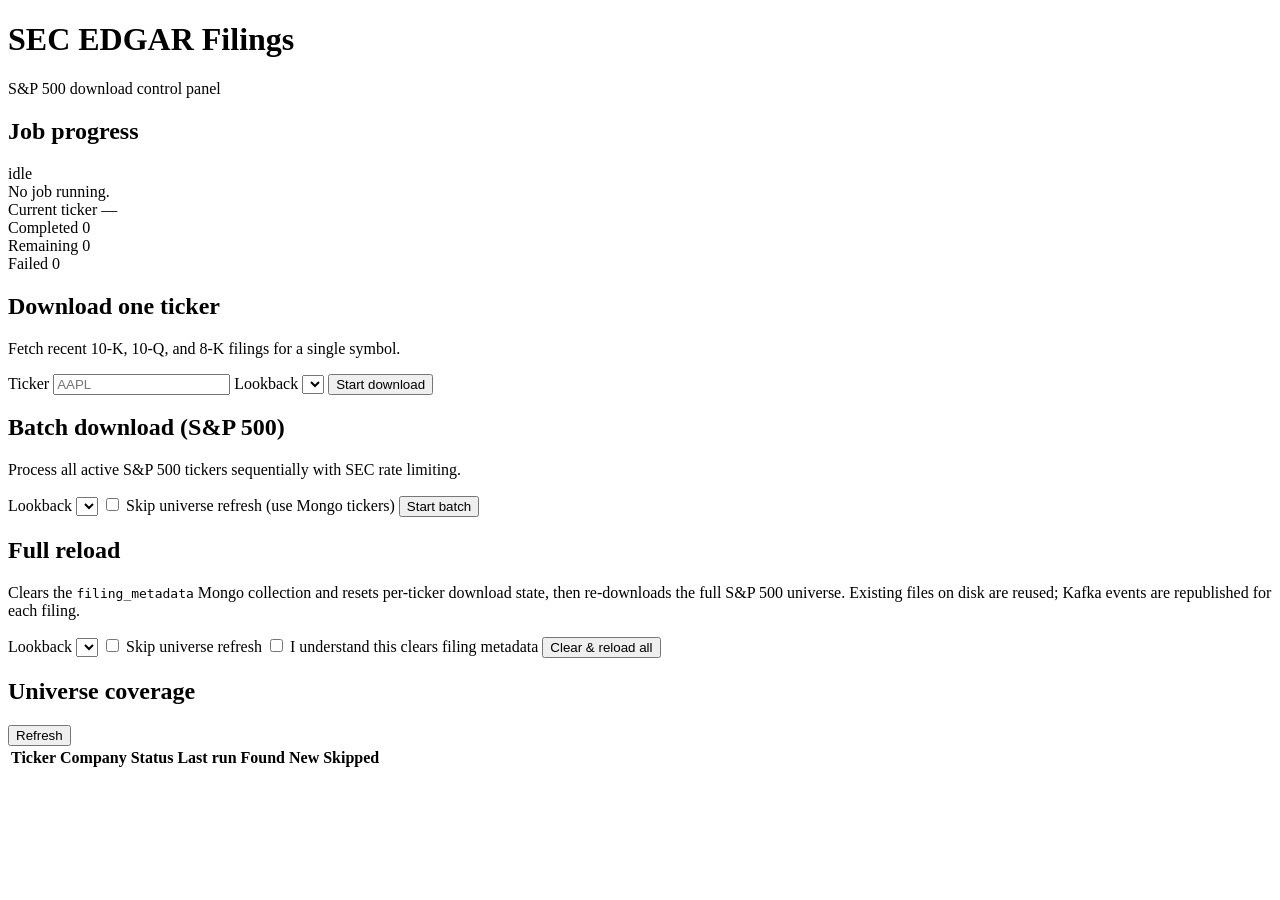
==== app/static/index.html @ 2fca0395 "Add web UI and job control API for S&P 500 downloads. Expose batch progress, single-ticker and full-" ====
<!DOCTYPE html>
<html lang="en">
<head>
  <meta charset="UTF-8" />
  <meta name="viewport" content="width=device-width, initial-scale=1.0" />
  <title>SEC EDGAR Filings</title>
  <link rel="stylesheet" href="/static/style.css" />
</head>
<body>
  <header class="header">
    <div>
      <h1>SEC EDGAR Filings</h1>
      <p class="subtitle">S&amp;P 500 download control panel</p>
    </div>
    <div class="header-meta" id="runtime-meta"></div>
  </header>

  <main class="layout">
    <section class="card progress-card" id="progress-section">
      <div class="card-header">
        <h2>Job progress</h2>
        <span class="badge" id="job-status-badge">idle</span>
      </div>
      <div id="no-job" class="muted">No job running.</div>
      <div id="job-details" class="hidden">
        <div class="progress-stats">
          <div class="stat">
            <span class="stat-label">Current ticker</span>
            <span class="stat-value" id="current-ticker">—</span>
          </div>
          <div class="stat">
            <span class="stat-label">Completed</span>
            <span class="stat-value" id="completed-count">0</span>
          </div>
          <div class="stat">
            <span class="stat-label">Remaining</span>
            <span class="stat-value" id="remaining-count">0</span>
          </div>
          <div class="stat">
            <span class="stat-label">Failed</span>
            <span class="stat-value" id="failed-count">0</span>
          </div>
        </div>
        <div class="progress-bar-wrap">
          <div class="progress-bar" id="progress-bar"></div>
        </div>
        <p class="job-message" id="job-message"></p>
        <p class="job-error hidden" id="job-error"></p>
      </div>
    </section>

    <section class="card">
      <h2>Download one ticker</h2>
      <p class="muted">Fetch recent 10-K, 10-Q, and 8-K filings for a single symbol.</p>
      <form id="single-ticker-form" class="form-grid">
        <label>
          Ticker
          <input type="text" id="single-ticker" placeholder="AAPL" required maxlength="10" />
        </label>
        <label>
          Lookback
          <select id="single-lookback" class="lookback-select"></select>
        </label>
        <button type="submit" class="btn primary">Start download</button>
      </form>
    </section>

    <section class="card">
      <h2>Batch download (S&amp;P 500)</h2>
      <p class="muted">Process all active S&amp;P 500 tickers sequentially with SEC rate limiting.</p>
      <form id="batch-form" class="form-grid">
        <label>
          Lookback
          <select id="batch-lookback" class="lookback-select"></select>
        </label>
        <label class="checkbox-label">
          <input type="checkbox" id="batch-skip-refresh" />
          Skip universe refresh (use Mongo tickers)
        </label>
        <button type="submit" class="btn primary">Start batch</button>
      </form>
    </section>

    <section class="card danger-card">
      <h2>Full reload</h2>
      <p class="muted">
        Clears the <code>filing_metadata</code> Mongo collection and resets per-ticker
        download state, then re-downloads the full S&amp;P 500 universe. Existing
        files on disk are reused; Kafka events are republished for each filing.
      </p>
      <form id="reload-form" class="form-grid">
        <label>
          Lookback
          <select id="reload-lookback" class="lookback-select"></select>
        </label>
        <label class="checkbox-label">
          <input type="checkbox" id="reload-skip-refresh" />
          Skip universe refresh
        </label>
        <label class="checkbox-label confirm-label">
          <input type="checkbox" id="reload-confirm" required />
          I understand this clears filing metadata
        </label>
        <button type="submit" class="btn danger">Clear &amp; reload all</button>
      </form>
    </section>

    <section class="card">
      <div class="card-header">
        <h2>Universe coverage</h2>
        <button type="button" class="btn subtle" id="refresh-universe">Refresh</button>
      </div>
      <div class="coverage-stats" id="coverage-stats"></div>
      <div class="ticker-table-wrap">
        <table class="ticker-table">
          <thead>
            <tr>
              <th>Ticker</th>
              <th>Company</th>
              <th>Status</th>
              <th>Last run</th>
              <th>Found</th>
              <th>New</th>
              <th>Skipped</th>
            </tr>
          </thead>
          <tbody id="ticker-table-body"></tbody>
        </table>
      </div>
    </section>
  </main>

  <div class="toast hidden" id="toast"></div>
  <script src="/static/app.js"></script>
</body>
</html>
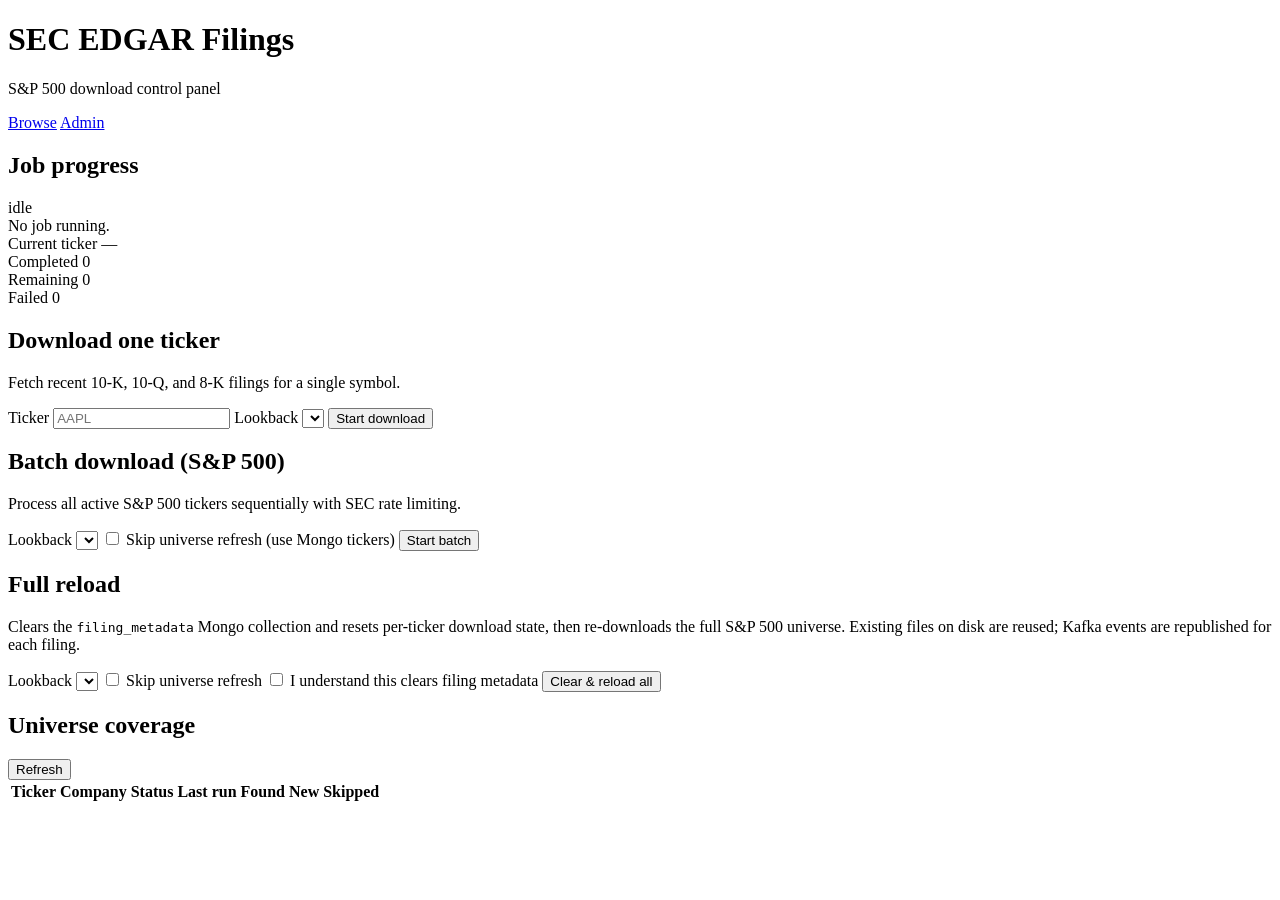
==== commit 8a92369e: "Add read-only browse page for ticker data inspection. Expose a /browse UI and /api/browse/{ticker} e" ====
--- a/app/static/index.html
+++ b/app/static/index.html
@@ -12,7 +12,13 @@
       <h1>SEC EDGAR Filings</h1>
       <p class="subtitle">S&amp;P 500 download control panel</p>
     </div>
-    <div class="header-meta" id="runtime-meta"></div>
+    <div class="header-right">
+      <nav class="nav-links">
+        <a href="/browse" class="nav-link">Browse</a>
+        <a href="/" class="nav-link active">Admin</a>
+      </nav>
+      <div class="header-meta" id="runtime-meta"></div>
+    </div>
   </header>
 
   <main class="layout">
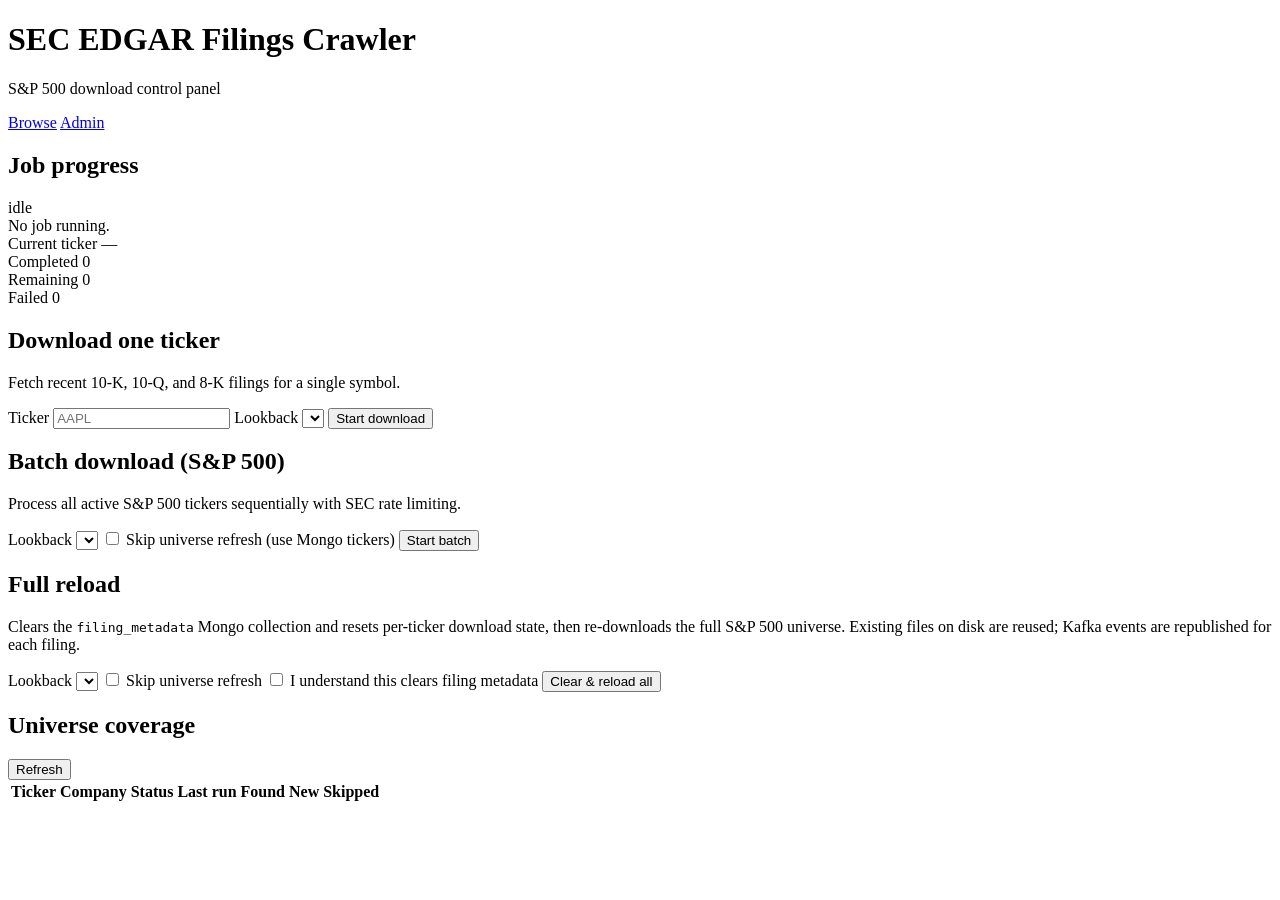
==== commit 8036c11d: "Rename project to sec-edgar-filings-crawler. Align app branding, MongoDB default, Docker Compose pro" ====
--- a/app/static/index.html
+++ b/app/static/index.html
@@ -3,13 +3,13 @@
 <head>
   <meta charset="UTF-8" />
   <meta name="viewport" content="width=device-width, initial-scale=1.0" />
-  <title>SEC EDGAR Filings</title>
+  <title>SEC EDGAR Filings Crawler</title>
   <link rel="stylesheet" href="/static/style.css" />
 </head>
 <body>
   <header class="header">
     <div>
-      <h1>SEC EDGAR Filings</h1>
+      <h1>SEC EDGAR Filings Crawler</h1>
       <p class="subtitle">S&amp;P 500 download control panel</p>
     </div>
     <div class="header-right">
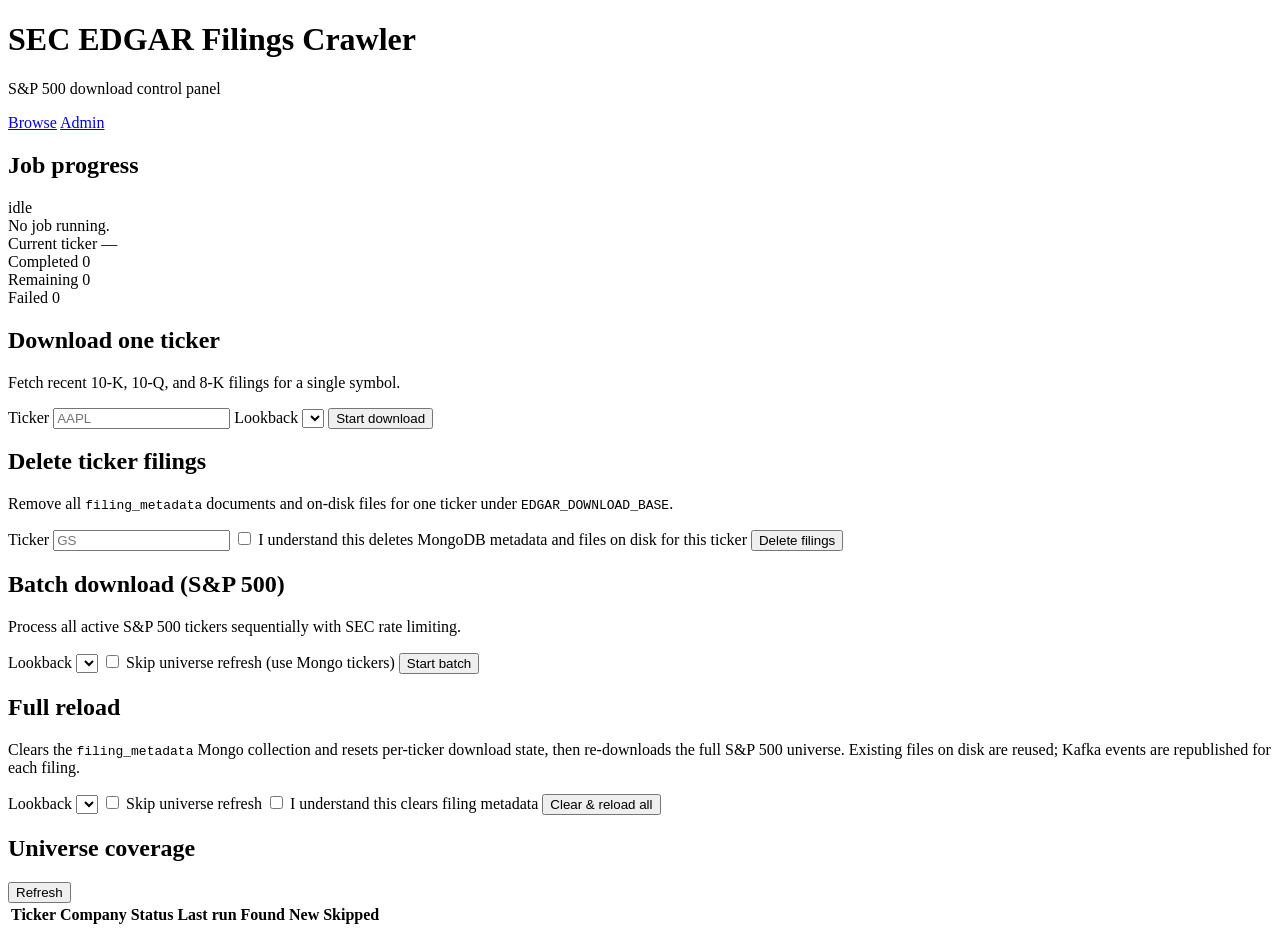
==== commit 4f23ff00: "Add per-ticker filing delete and restore sec_edgar_filings database default. Expose DELETE /api/fili" ====
--- a/app/static/index.html
+++ b/app/static/index.html
@@ -71,6 +71,25 @@
       </form>
     </section>
 
+    <section class="card danger-card">
+      <h2>Delete ticker filings</h2>
+      <p class="muted">
+        Remove all <code>filing_metadata</code> documents and on-disk files for
+        one ticker under <code>EDGAR_DOWNLOAD_BASE</code>.
+      </p>
+      <form id="delete-filings-form" class="form-grid">
+        <label>
+          Ticker
+          <input type="text" id="delete-ticker" placeholder="GS" required maxlength="10" />
+        </label>
+        <label class="checkbox-label confirm-label">
+          <input type="checkbox" id="delete-confirm" required />
+          I understand this deletes MongoDB metadata and files on disk for this ticker
+        </label>
+        <button type="submit" class="btn danger">Delete filings</button>
+      </form>
+    </section>
+
     <section class="card">
       <h2>Batch download (S&amp;P 500)</h2>
       <p class="muted">Process all active S&amp;P 500 tickers sequentially with SEC rate limiting.</p>
